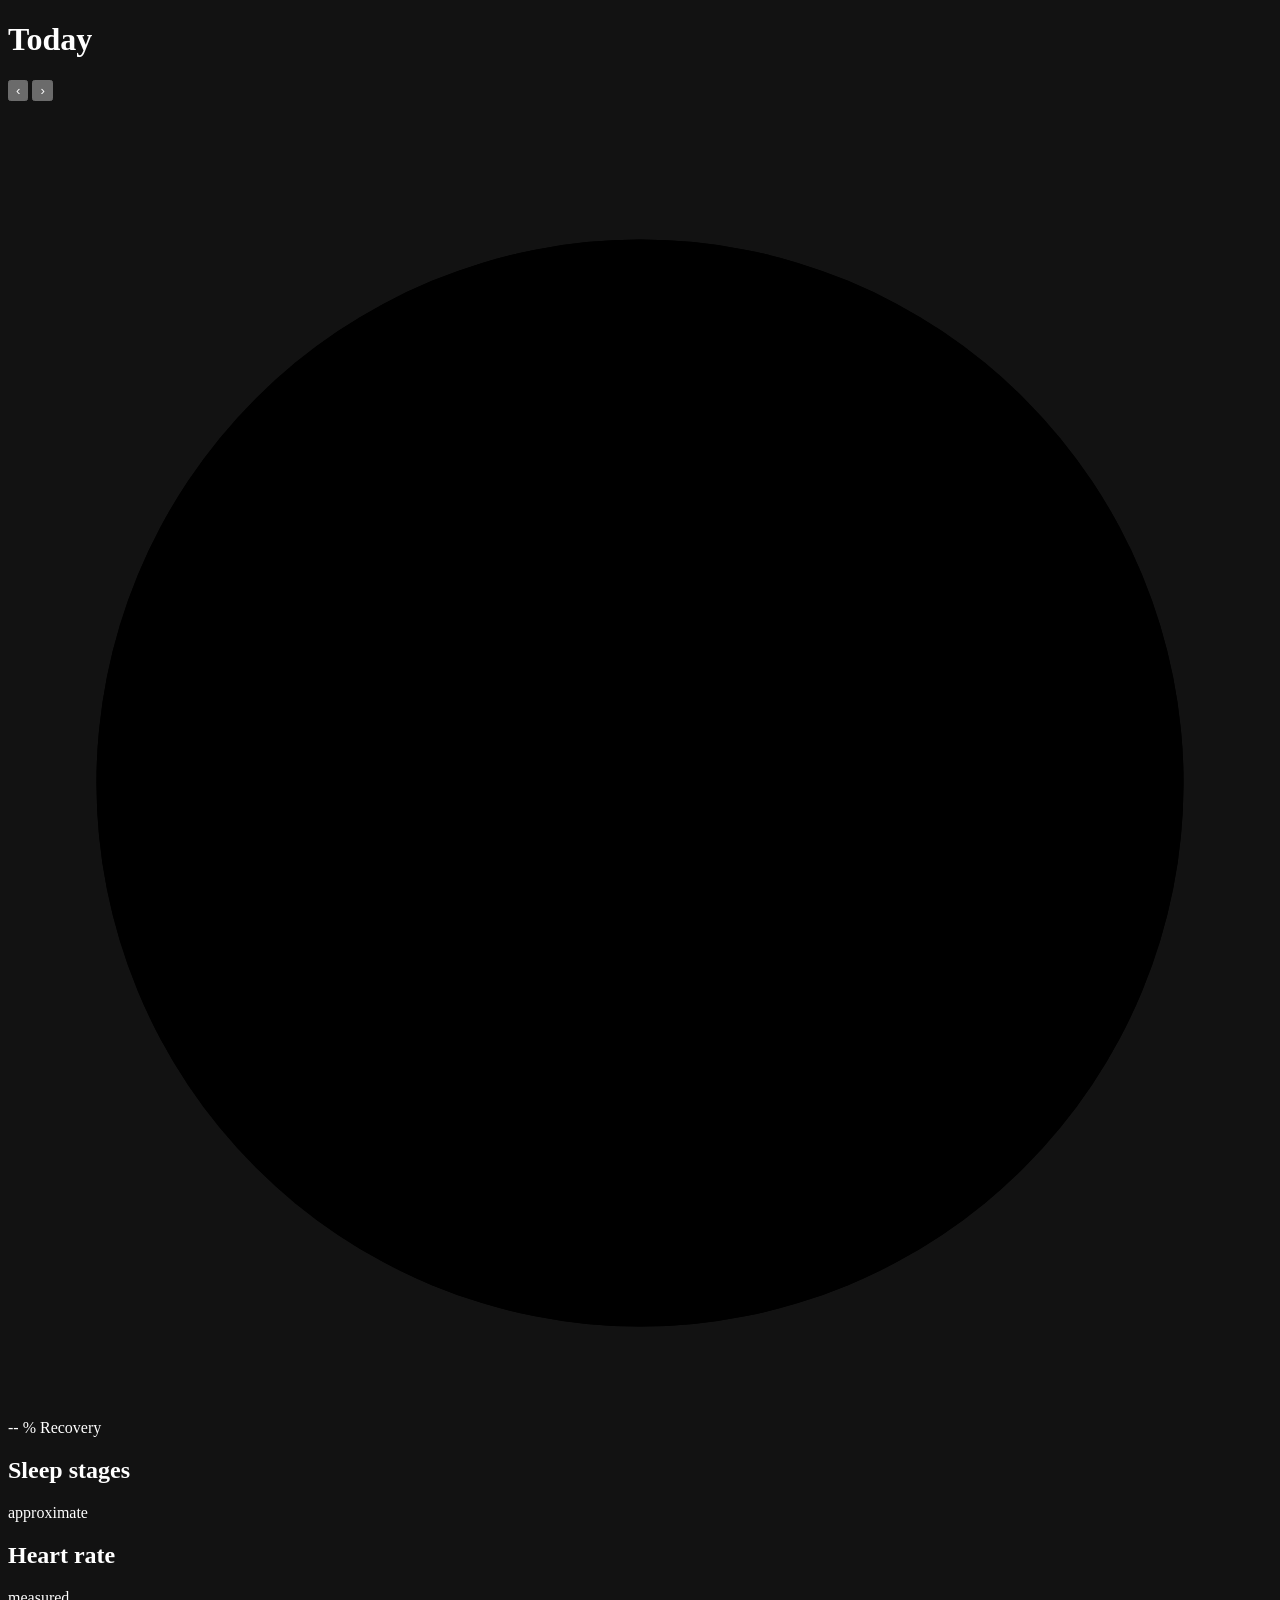
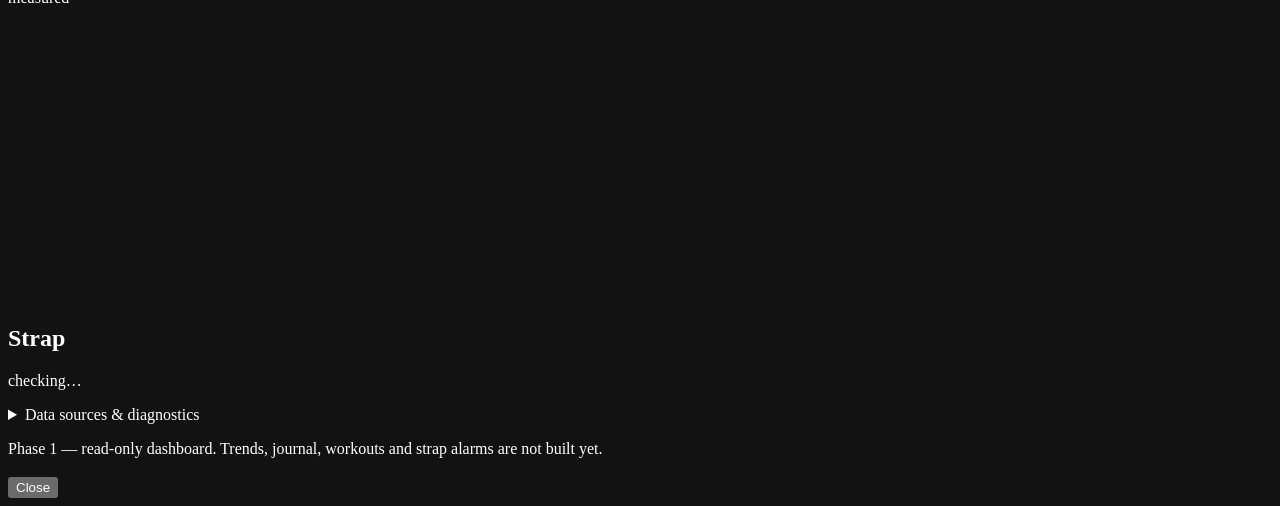
==== whoop/web/index.html @ 082ca0bb "whoop: Phase 0 investigation + Phase 1 read-only dashboard Step 0 findings first, because both chang" ====
<!DOCTYPE html>
<html lang="en">
<head>
<meta charset="utf-8">
<meta name="viewport" content="width=device-width, initial-scale=1, viewport-fit=cover">
<meta name="color-scheme" content="dark">
<meta name="theme-color" content="#0b0f0e">
<title>Strap</title>
<!-- Inline so the page makes zero external requests. -->
<link rel="icon" href="data:image/svg+xml,%3Csvg xmlns='http://www.w3.org/2000/svg' viewBox='0 0 32 32'%3E%3Ccircle cx='16' cy='16' r='13' fill='none' stroke='%2318c98b' stroke-width='5' stroke-dasharray='61 82' stroke-linecap='round' transform='rotate(-90 16 16)'/%3E%3C/svg%3E">
<link rel="stylesheet" href="/static/styles.css">
</head>
<body>

<header class="topbar">
  <div class="topbar-row">
    <h1>Today</h1>
    <button id="day-prev" class="ghost-btn" aria-label="Previous day">&#8249;</button>
    <button id="day-next" class="ghost-btn" aria-label="Next day">&#8250;</button>
  </div>
  <p id="day-label" class="day-label">&nbsp;</p>
</header>

<main id="main">

  <!-- connection / data-state banner -->
  <div id="banner" class="banner hidden" role="status"></div>

  <!-- recovery ring -->
  <section class="ring-card" id="ring-card">
    <svg viewBox="0 0 200 200" class="ring" aria-hidden="true">
      <circle cx="100" cy="100" r="86" class="ring-track"/>
      <circle cx="100" cy="100" r="86" class="ring-value" id="ring-arc"/>
    </svg>
    <div class="ring-centre">
      <span class="ring-num" id="ring-num">--</span>
      <span class="ring-unit" id="ring-unit">%</span>
      <span class="ring-cap" id="ring-cap">Recovery</span>
    </div>
  </section>

  <!-- metric tiles -->
  <section class="tiles" id="tiles" aria-label="Today's metrics"></section>

  <!-- sleep stages -->
  <section class="card" id="sleep-card">
    <div class="card-head">
      <h2>Sleep stages</h2>
      <span class="pill approx">approximate</span>
    </div>
    <div class="stage-bar" id="stage-bar"></div>
    <ul class="stage-legend" id="stage-legend"></ul>
  </section>

  <!-- heart rate today -->
  <section class="card" id="hr-card">
    <div class="card-head">
      <h2>Heart rate</h2>
      <span class="pill measured">measured</span>
    </div>
    <svg id="hr-spark" class="spark" viewBox="0 0 600 140" preserveAspectRatio="none"></svg>
    <p class="card-note" id="hr-note"></p>
  </section>

  <!-- strap / BLE state -->
  <section class="card" id="strap-card">
    <div class="card-head"><h2>Strap</h2></div>
    <p class="strap-state"><span class="dot" id="strap-dot"></span><span id="strap-text">checking…</span></p>
    <p class="card-note" id="strap-note"></p>
  </section>

  <details class="card diag">
    <summary>Data sources &amp; diagnostics</summary>
    <div id="diag-body" class="diag-body">loading…</div>
  </details>

  <p class="disclaimer" id="disclaimer"></p>
  <p class="build">Phase 1 — read-only dashboard. Trends, journal, workouts and
     strap alarms are not built yet.</p>
</main>

<!-- metric detail sheet -->
<div id="sheet" class="sheet hidden" role="dialog" aria-modal="true" aria-labelledby="sheet-title">
  <div class="sheet-panel">
    <div class="sheet-grab"></div>
    <h3 id="sheet-title"></h3>
    <p id="sheet-kind" class="sheet-kind"></p>
    <p id="sheet-method" class="sheet-method"></p>
    <p id="sheet-note" class="sheet-note"></p>
    <button id="sheet-close" class="big-btn">Close</button>
  </div>
</div>

<script src="/static/app.js"></script>
</body>
</html>
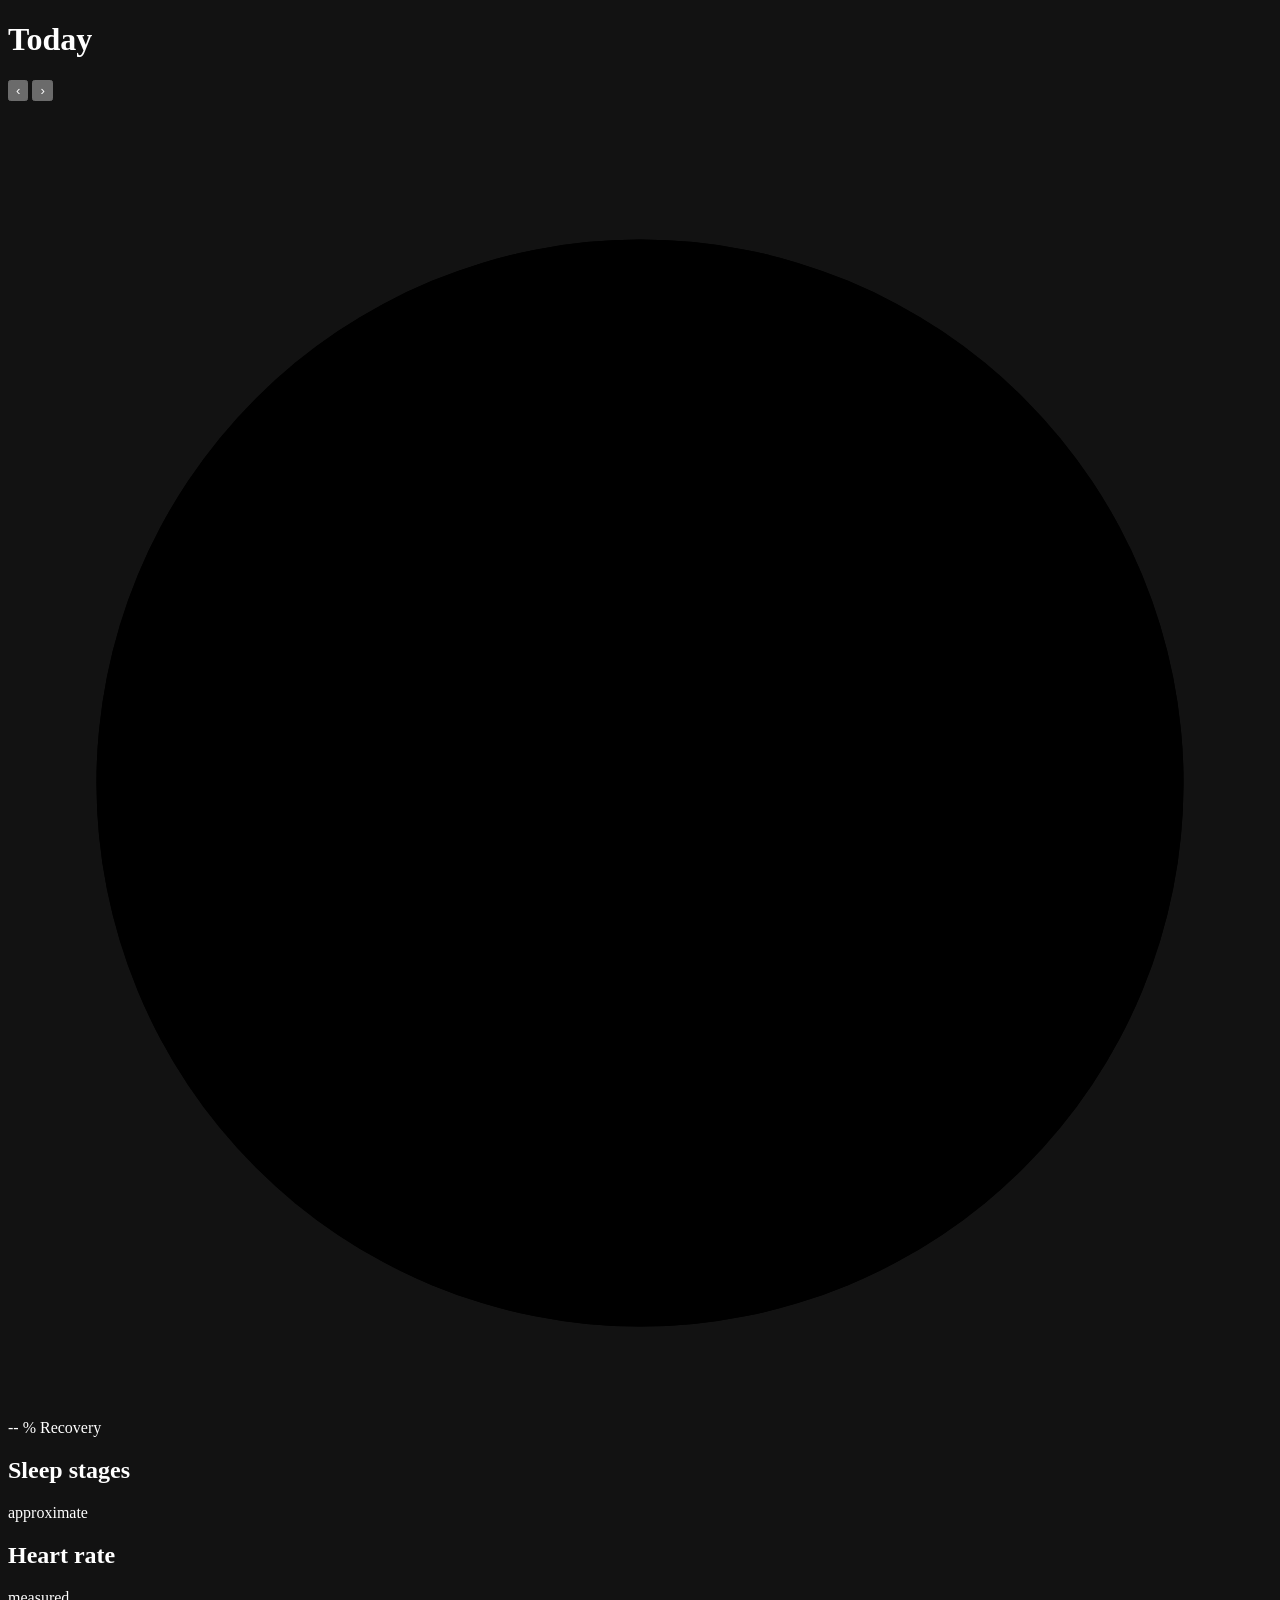
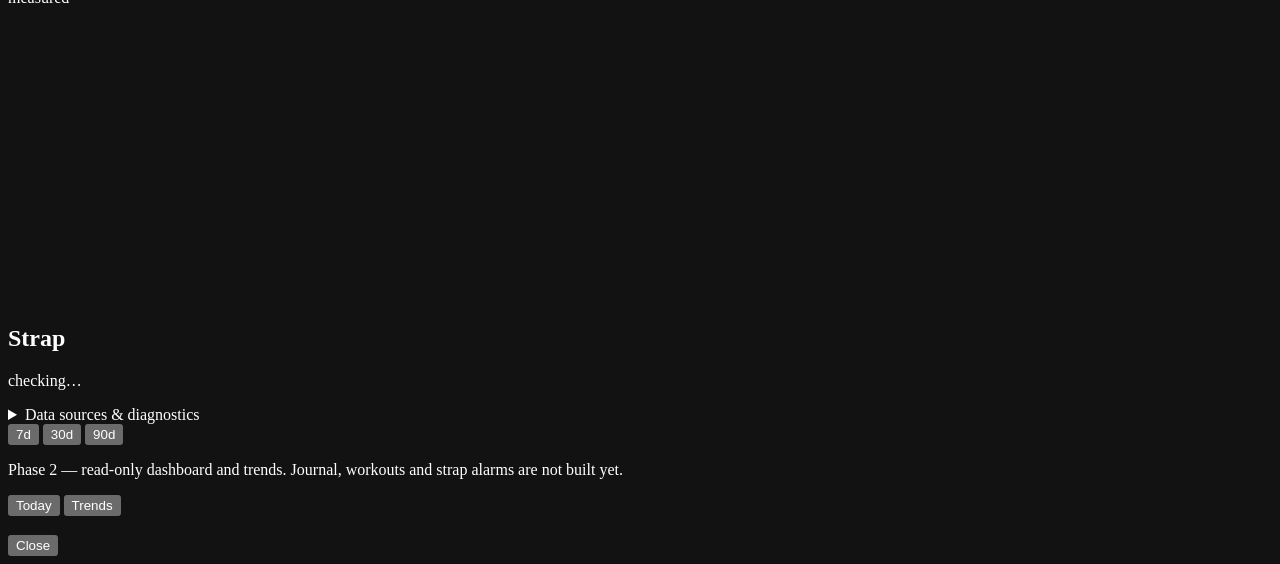
==== commit 318818d3: "whoop: Phase 2 — trends and charts Adds a Trends view with 7/30/90-day charts for recovery, HRV, res" ====
--- a/whoop/web/index.html
+++ b/whoop/web/index.html
@@ -25,6 +25,8 @@
 
   <!-- connection / data-state banner -->
   <div id="banner" class="banner hidden" role="status"></div>
+
+<div id="view-today">
 
   <!-- recovery ring -->
   <section class="ring-card" id="ring-card">
@@ -73,11 +75,27 @@
     <summary>Data sources &amp; diagnostics</summary>
     <div id="diag-body" class="diag-body">loading…</div>
   </details>
+</div><!-- /view-today -->
+
+<div id="view-trends" class="hidden">
+  <div class="range-row" role="group" aria-label="Trend window">
+    <button class="range-chip" data-days="7">7d</button>
+    <button class="range-chip is-on" data-days="30">30d</button>
+    <button class="range-chip" data-days="90">90d</button>
+  </div>
+  <div id="trend-cards"></div>
+  <p class="card-note" id="trend-note"></p>
+</div><!-- /view-trends -->
 
   <p class="disclaimer" id="disclaimer"></p>
-  <p class="build">Phase 1 — read-only dashboard. Trends, journal, workouts and
-     strap alarms are not built yet.</p>
+  <p class="build">Phase 2 — read-only dashboard and trends. Journal, workouts
+     and strap alarms are not built yet.</p>
 </main>
+
+<nav class="tabbar" role="tablist">
+  <button class="tab is-on" data-view="today" role="tab" aria-selected="true">Today</button>
+  <button class="tab" data-view="trends" role="tab" aria-selected="false">Trends</button>
+</nav>
 
 <!-- metric detail sheet -->
 <div id="sheet" class="sheet hidden" role="dialog" aria-modal="true" aria-labelledby="sheet-title">
@@ -91,6 +109,6 @@
   </div>
 </div>
 
-<script src="/static/app.js"></script>
+<script type="module" src="/static/app.js"></script>
 </body>
 </html>
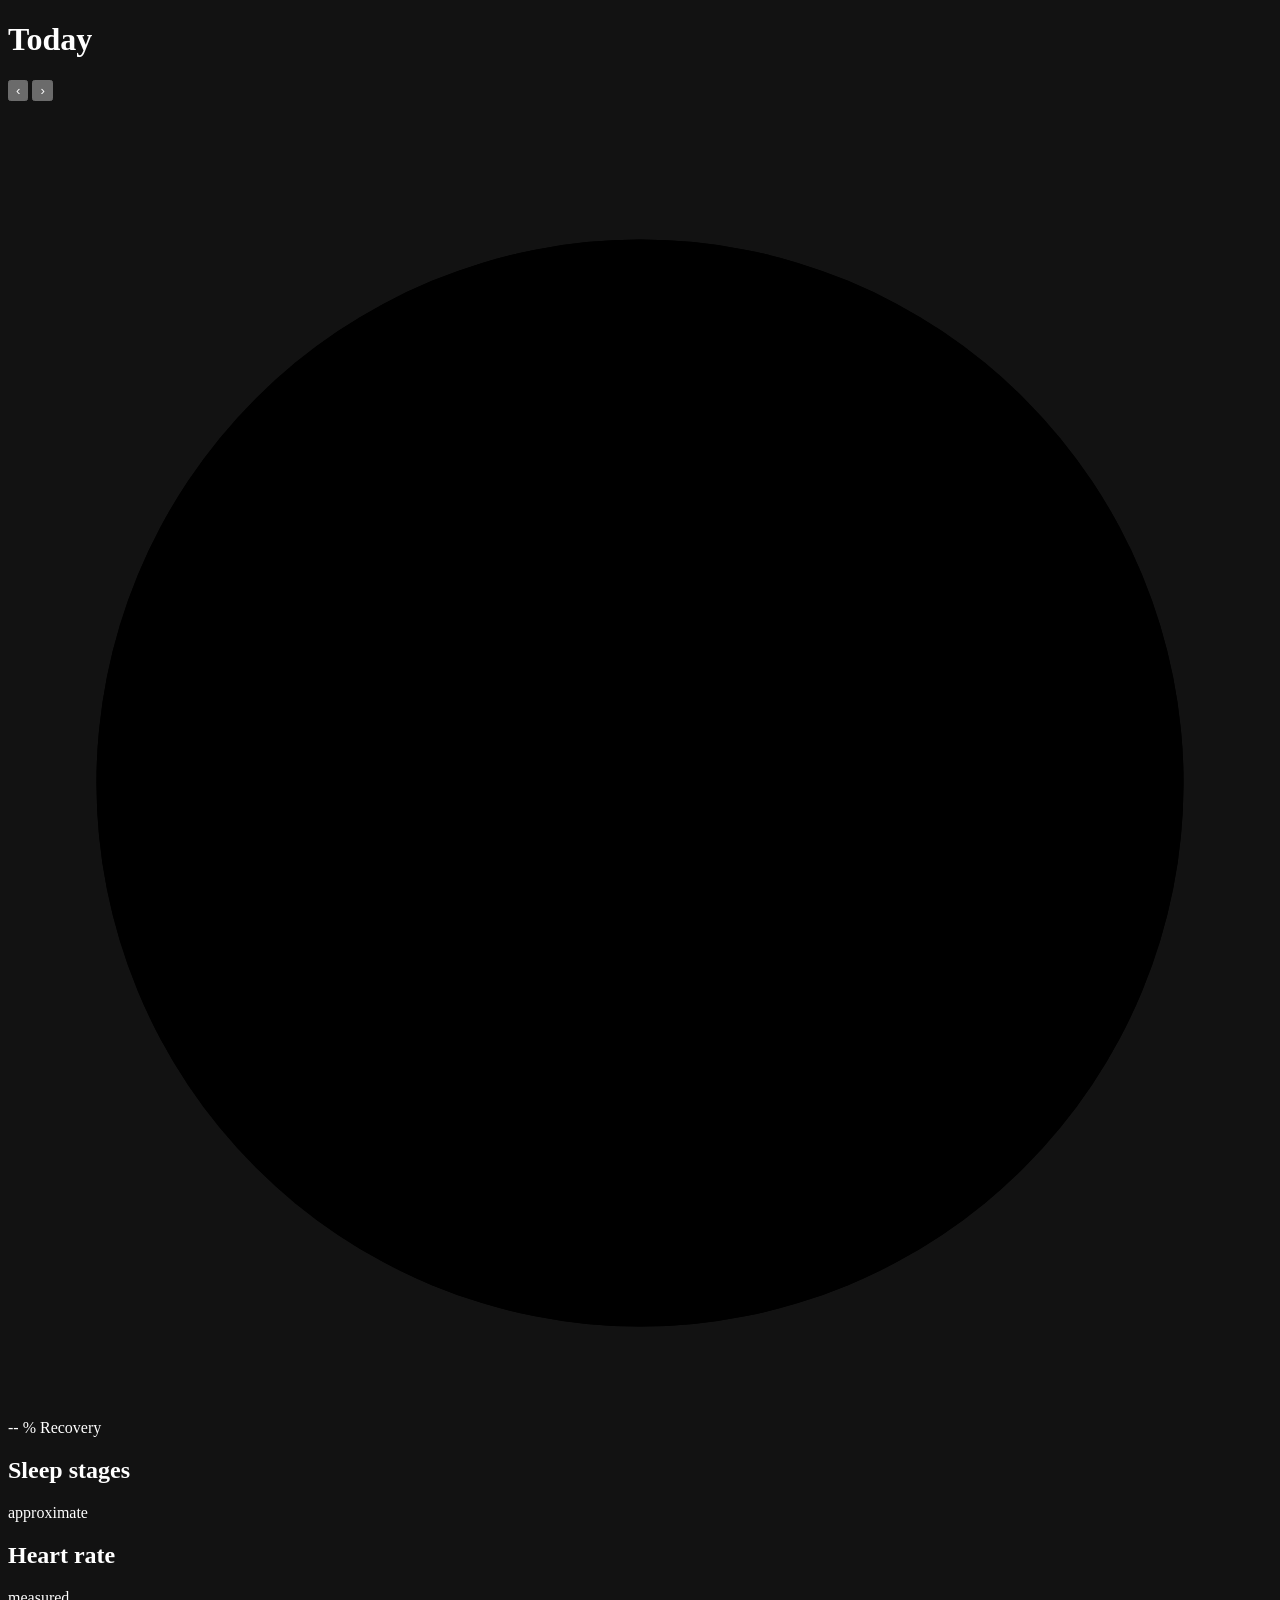
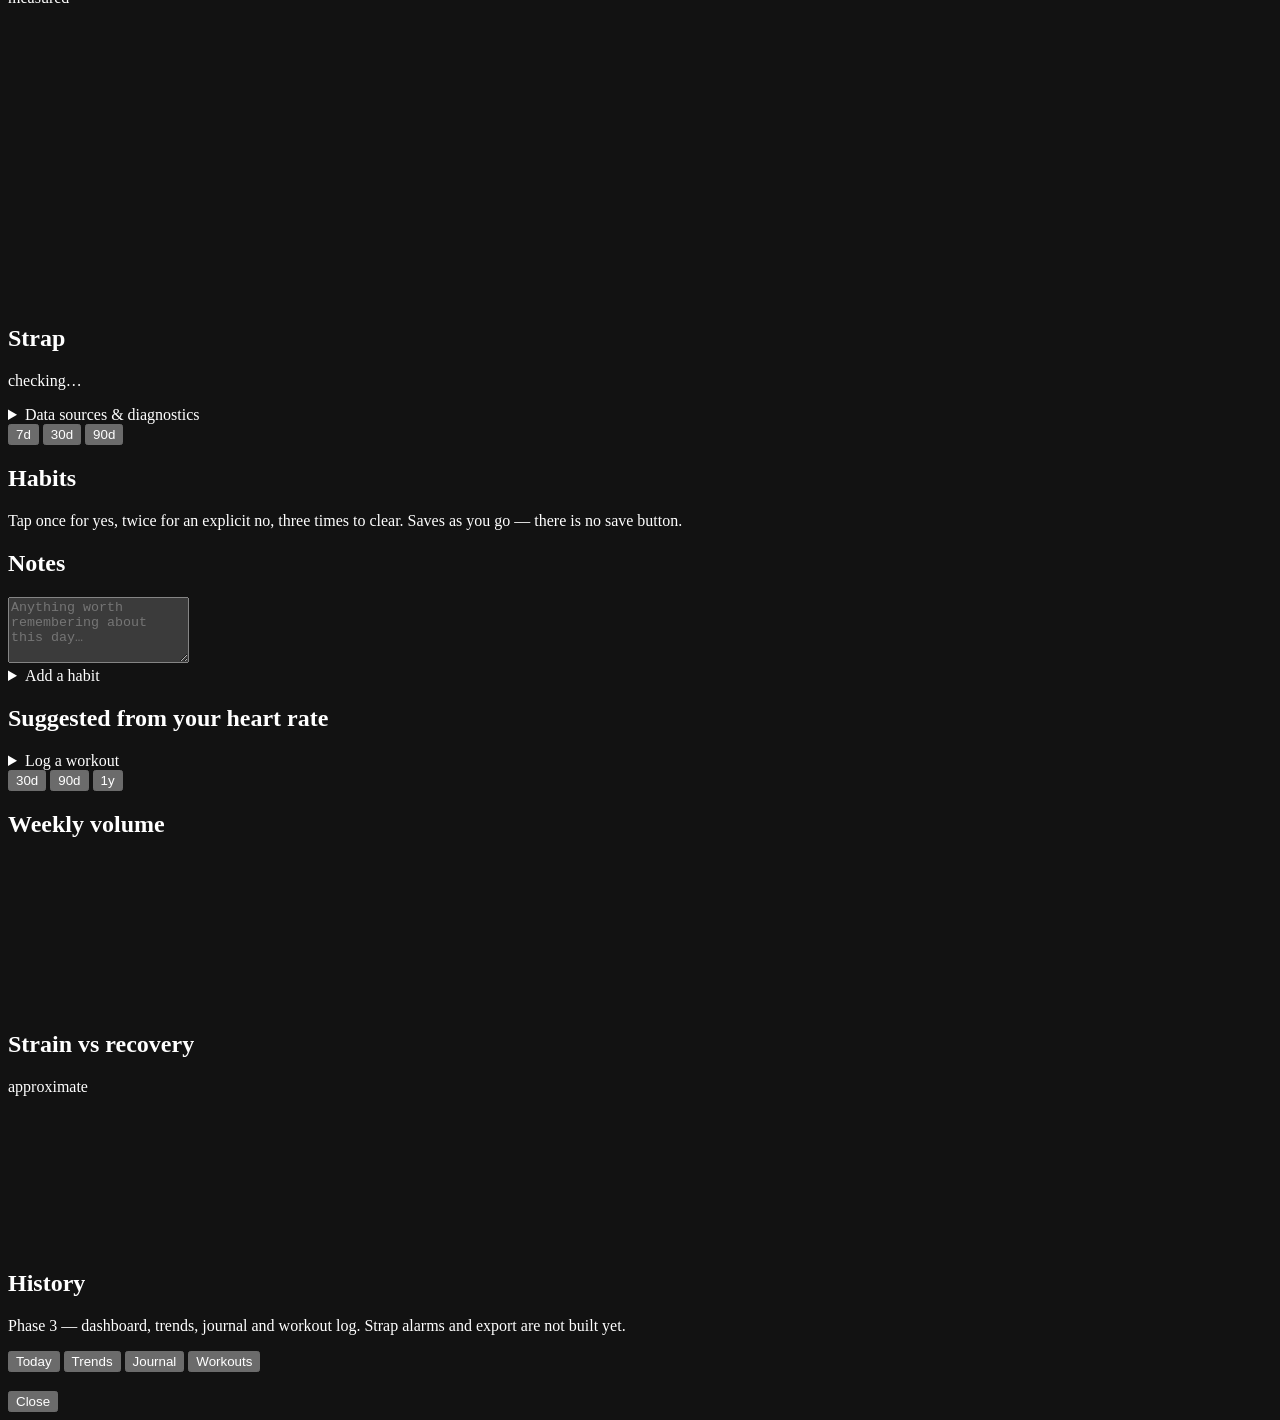
==== commit ee03f56b: "whoop: Phase 3 — habit journal and workout log Adds this app's OWN SQLite database (app/store.py, AP" ====
--- a/whoop/web/index.html
+++ b/whoop/web/index.html
@@ -87,14 +87,103 @@
   <p class="card-note" id="trend-note"></p>
 </div><!-- /view-trends -->
 
+<div id="view-journal" class="hidden">
+  <section class="card">
+    <div class="card-head">
+      <h2>Habits</h2>
+      <span class="journal-status" id="journal-status"></span>
+    </div>
+    <p class="card-note" id="journal-count"></p>
+    <div id="journal-habits"></div>
+    <p class="card-note">Tap once for yes, twice for an explicit no, three times to clear.
+       Saves as you go — there is no save button.</p>
+  </section>
+
+  <section class="card">
+    <div class="card-head"><h2>Notes</h2></div>
+    <textarea id="journal-note" class="note-input" rows="4"
+              placeholder="Anything worth remembering about this day…"></textarea>
+  </section>
+
+  <details class="card">
+    <summary>Add a habit</summary>
+    <form id="habit-add-form" class="stack">
+      <input id="habit-label" class="inp" type="text" placeholder="Name (e.g. Magnesium)" maxlength="120">
+      <select id="habit-type" class="inp">
+        <option value="bool">Yes / no</option>
+        <option value="scale">1-5 scale</option>
+        <option value="number">Number</option>
+      </select>
+      <input id="habit-unit" class="inp hidden" type="text" placeholder="Unit (e.g. mg, hours)" maxlength="24">
+      <button class="big-btn" type="submit">Add habit</button>
+    </form>
+  </details>
+</div><!-- /view-journal -->
+
+<div id="view-workouts" class="hidden">
+  <section class="card">
+    <div class="card-head"><h2>Suggested from your heart rate</h2></div>
+    <div id="suggestion-list"></div>
+    <p class="card-note" id="suggestion-method"></p>
+  </section>
+
+  <details class="card">
+    <summary>Log a workout</summary>
+    <form id="workout-form" class="stack">
+      <input id="w-day" class="inp" type="date" required>
+      <input id="w-type" class="inp" type="text" placeholder="Type (run, lift, ride…)" required maxlength="64">
+      <input id="w-duration" class="inp" type="number" inputmode="decimal" placeholder="Duration (minutes)" min="1" required>
+      <select id="w-rpe" class="inp">
+        <option value="">Perceived exertion (1-10)</option>
+        <option value="1">1 — very easy</option><option value="2">2</option>
+        <option value="3">3 — easy</option><option value="4">4</option>
+        <option value="5">5 — moderate</option><option value="6">6</option>
+        <option value="7">7 — hard</option><option value="8">8</option>
+        <option value="9">9 — very hard</option><option value="10">10 — max</option>
+      </select>
+      <textarea id="w-notes" class="note-input" rows="2" placeholder="Notes (optional)"></textarea>
+      <button class="big-btn" type="submit">Log workout</button>
+      <p class="form-msg" id="workout-form-msg"></p>
+    </form>
+  </details>
+
+  <div class="range-row" role="group" aria-label="History window">
+    <button class="wrange-chip" data-days="30">30d</button>
+    <button class="wrange-chip is-on" data-days="90">90d</button>
+    <button class="wrange-chip" data-days="365">1y</button>
+  </div>
+
+  <section class="card">
+    <div class="card-head"><h2>Weekly volume</h2></div>
+    <p class="card-note" id="volume-total"></p>
+    <svg id="volume-chart" class="chart"></svg>
+  </section>
+
+  <section class="card">
+    <div class="card-head">
+      <h2>Strain vs recovery</h2>
+      <span class="pill approx">approximate</span>
+    </div>
+    <svg id="scatter-chart" class="chart scatter"></svg>
+    <p class="card-note" id="scatter-note"></p>
+  </section>
+
+  <section class="card">
+    <div class="card-head"><h2>History</h2></div>
+    <div id="workout-list"></div>
+  </section>
+</div><!-- /view-workouts -->
+
   <p class="disclaimer" id="disclaimer"></p>
-  <p class="build">Phase 2 — read-only dashboard and trends. Journal, workouts
-     and strap alarms are not built yet.</p>
+  <p class="build">Phase 3 — dashboard, trends, journal and workout log.
+     Strap alarms and export are not built yet.</p>
 </main>
 
 <nav class="tabbar" role="tablist">
   <button class="tab is-on" data-view="today" role="tab" aria-selected="true">Today</button>
   <button class="tab" data-view="trends" role="tab" aria-selected="false">Trends</button>
+  <button class="tab" data-view="journal" role="tab" aria-selected="false">Journal</button>
+  <button class="tab" data-view="workouts" role="tab" aria-selected="false">Workouts</button>
 </nav>
 
 <!-- metric detail sheet -->
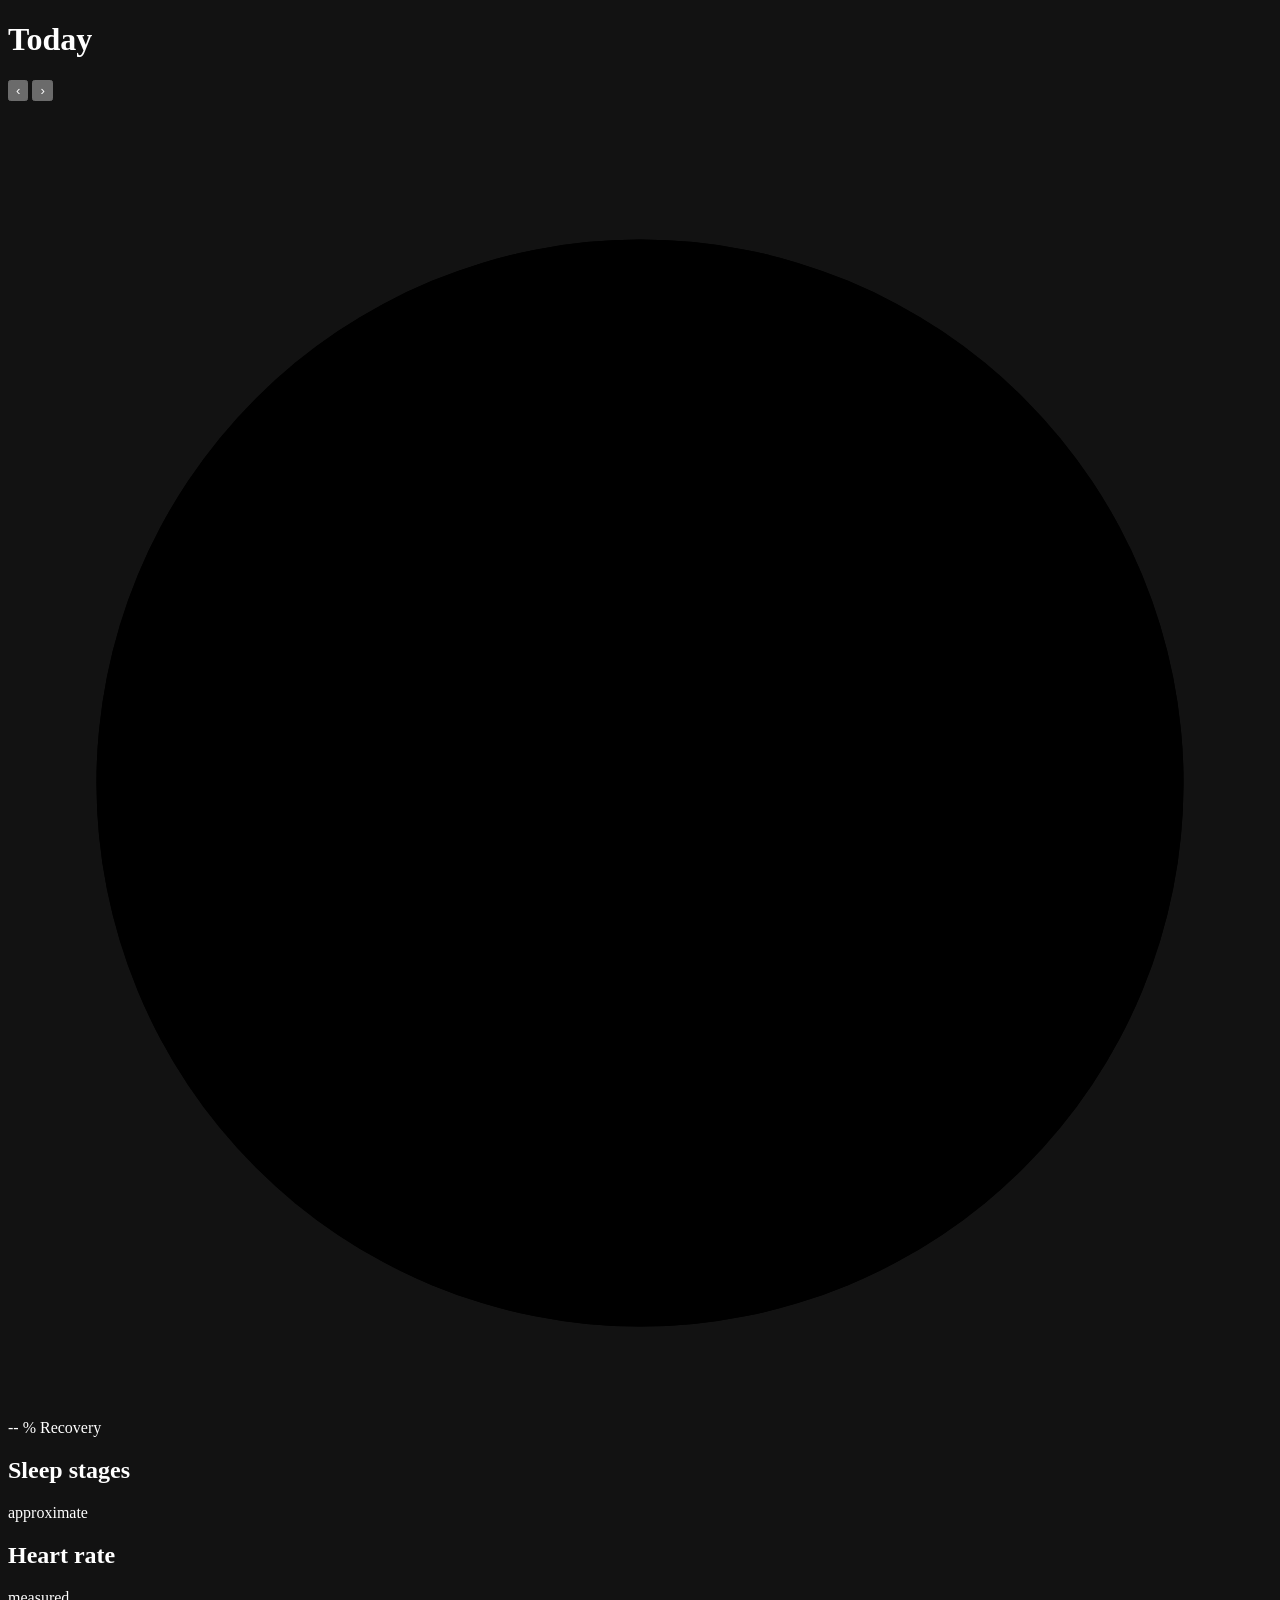
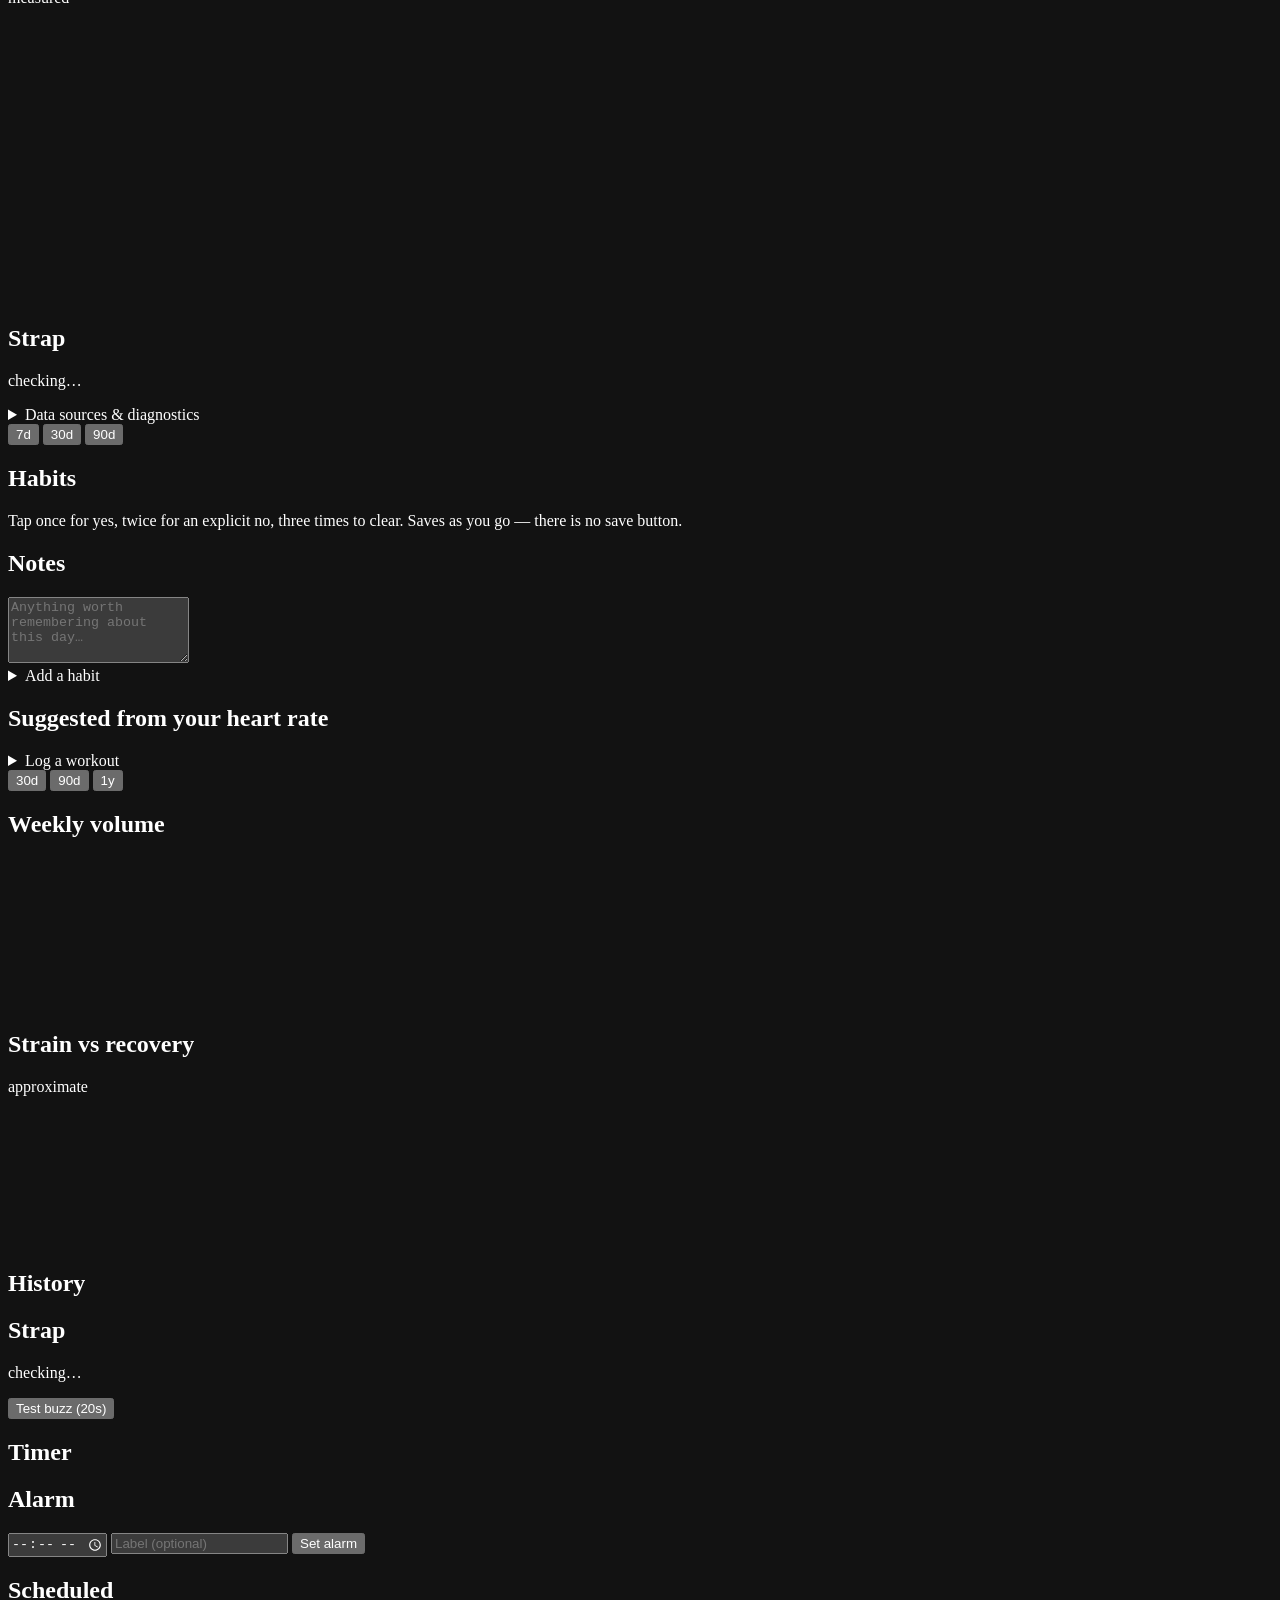
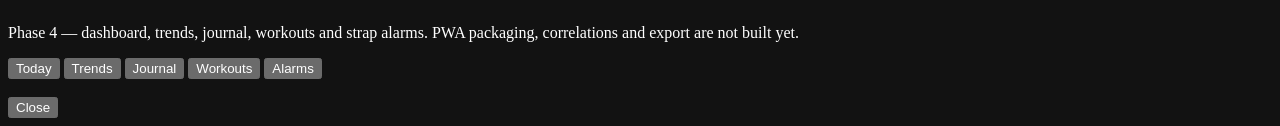
==== commit 34011ec8: "whoop: Phase 4 — alarm and countdown timer Scheduler, persistence, API and UI, all behind a transpor" ====
--- a/whoop/web/index.html
+++ b/whoop/web/index.html
@@ -174,9 +174,43 @@
   </section>
 </div><!-- /view-workouts -->
 
+<div id="view-alarms" class="hidden">
+  <div id="alarm-banner" class="banner hidden" role="status"></div>
+
+  <section class="card">
+    <div class="card-head"><h2>Strap</h2></div>
+    <p class="strap-state">
+      <span class="dot" id="alarm-strap-dot"></span>
+      <span id="alarm-strap-text">checking…</span>
+    </p>
+    <p class="card-note" id="alarm-strap-note"></p>
+    <button id="strap-test-btn" class="big-btn" type="button">Test buzz (20s)</button>
+  </section>
+
+  <section class="card">
+    <div class="card-head"><h2>Timer</h2></div>
+    <div class="quick-row" id="quick-timers"></div>
+  </section>
+
+  <section class="card">
+    <div class="card-head"><h2>Alarm</h2></div>
+    <form id="alarm-form" class="stack">
+      <input id="alarm-time" class="inp" type="time" required>
+      <input id="alarm-label" class="inp" type="text" placeholder="Label (optional)" maxlength="120">
+      <button class="big-btn" type="submit">Set alarm</button>
+    </form>
+  </section>
+
+  <section class="card">
+    <div class="card-head"><h2>Scheduled</h2></div>
+    <div id="alarm-list"></div>
+    <p class="card-note" id="alarm-limit-note"></p>
+  </section>
+</div><!-- /view-alarms -->
+
   <p class="disclaimer" id="disclaimer"></p>
-  <p class="build">Phase 3 — dashboard, trends, journal and workout log.
-     Strap alarms and export are not built yet.</p>
+  <p class="build">Phase 4 — dashboard, trends, journal, workouts and strap
+     alarms. PWA packaging, correlations and export are not built yet.</p>
 </main>
 
 <nav class="tabbar" role="tablist">
@@ -184,6 +218,7 @@
   <button class="tab" data-view="trends" role="tab" aria-selected="false">Trends</button>
   <button class="tab" data-view="journal" role="tab" aria-selected="false">Journal</button>
   <button class="tab" data-view="workouts" role="tab" aria-selected="false">Workouts</button>
+  <button class="tab" data-view="alarms" role="tab" aria-selected="false">Alarms</button>
 </nav>
 
 <!-- metric detail sheet -->
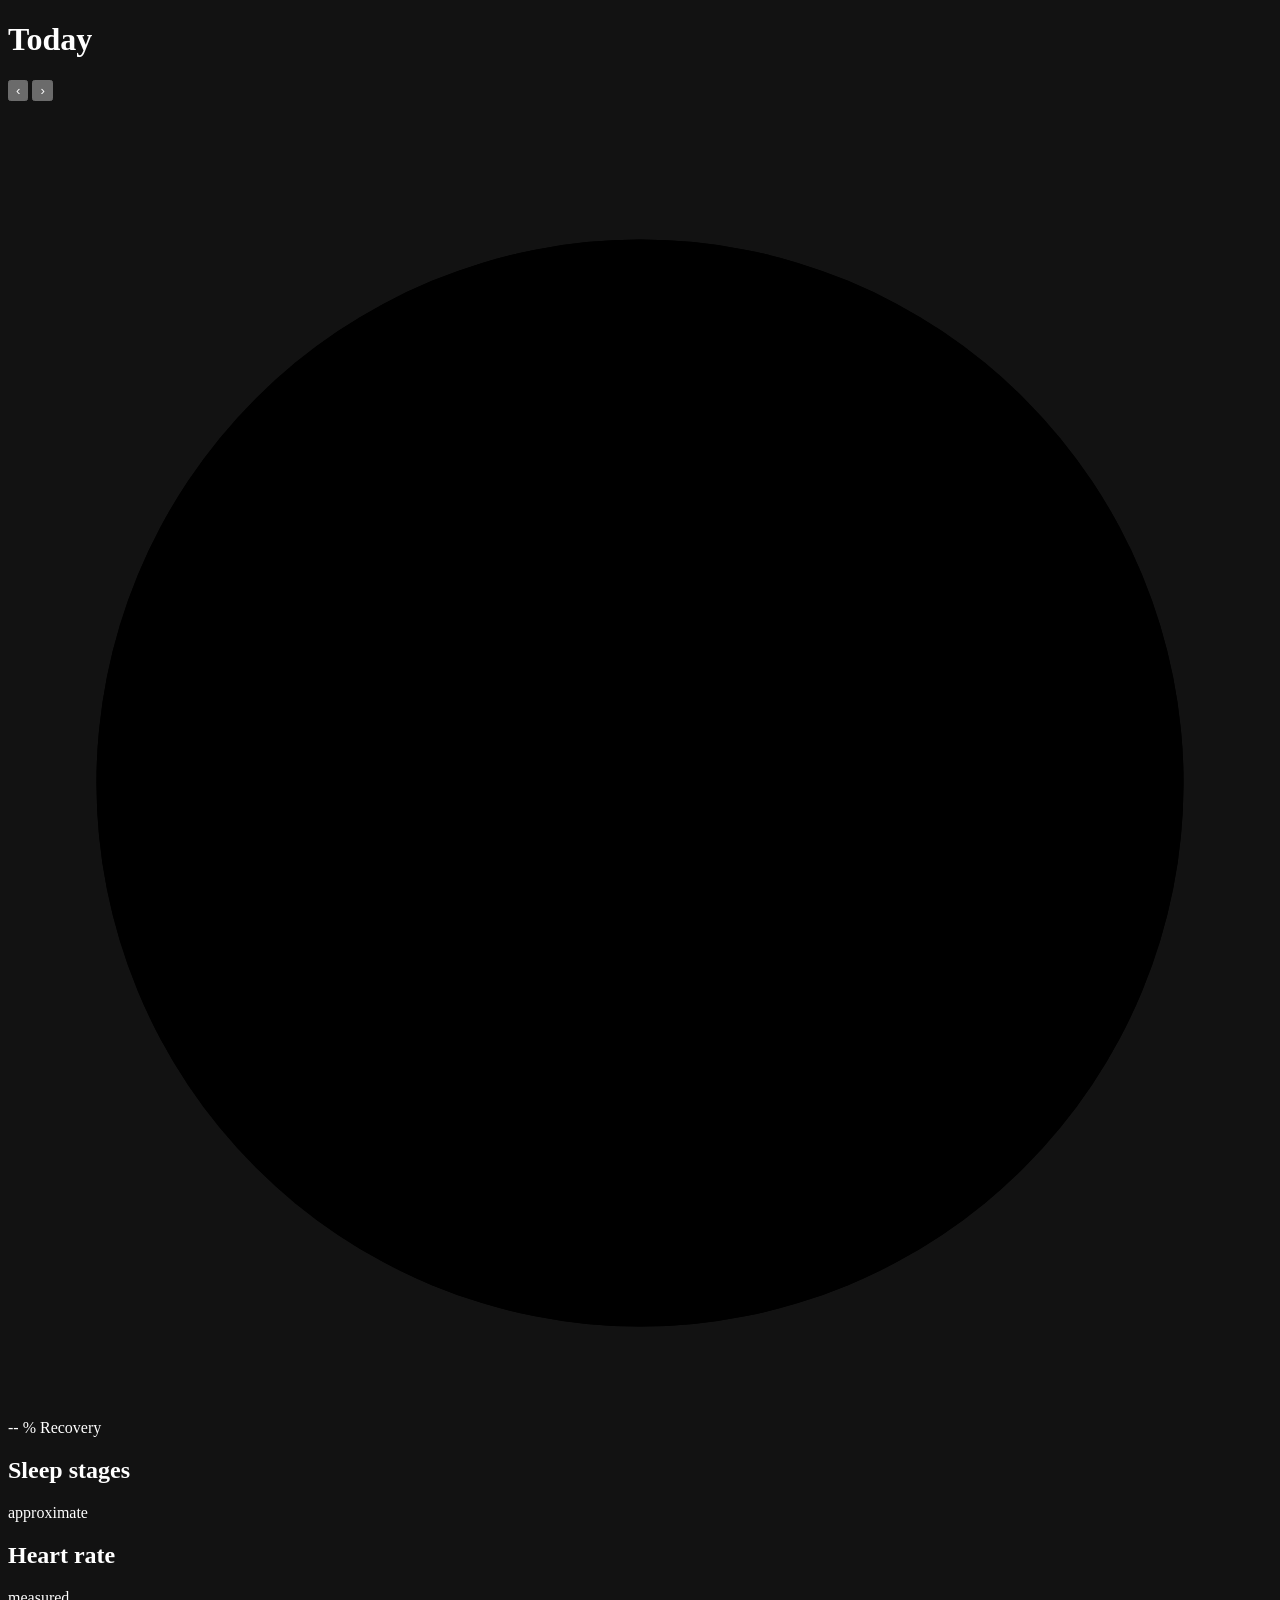
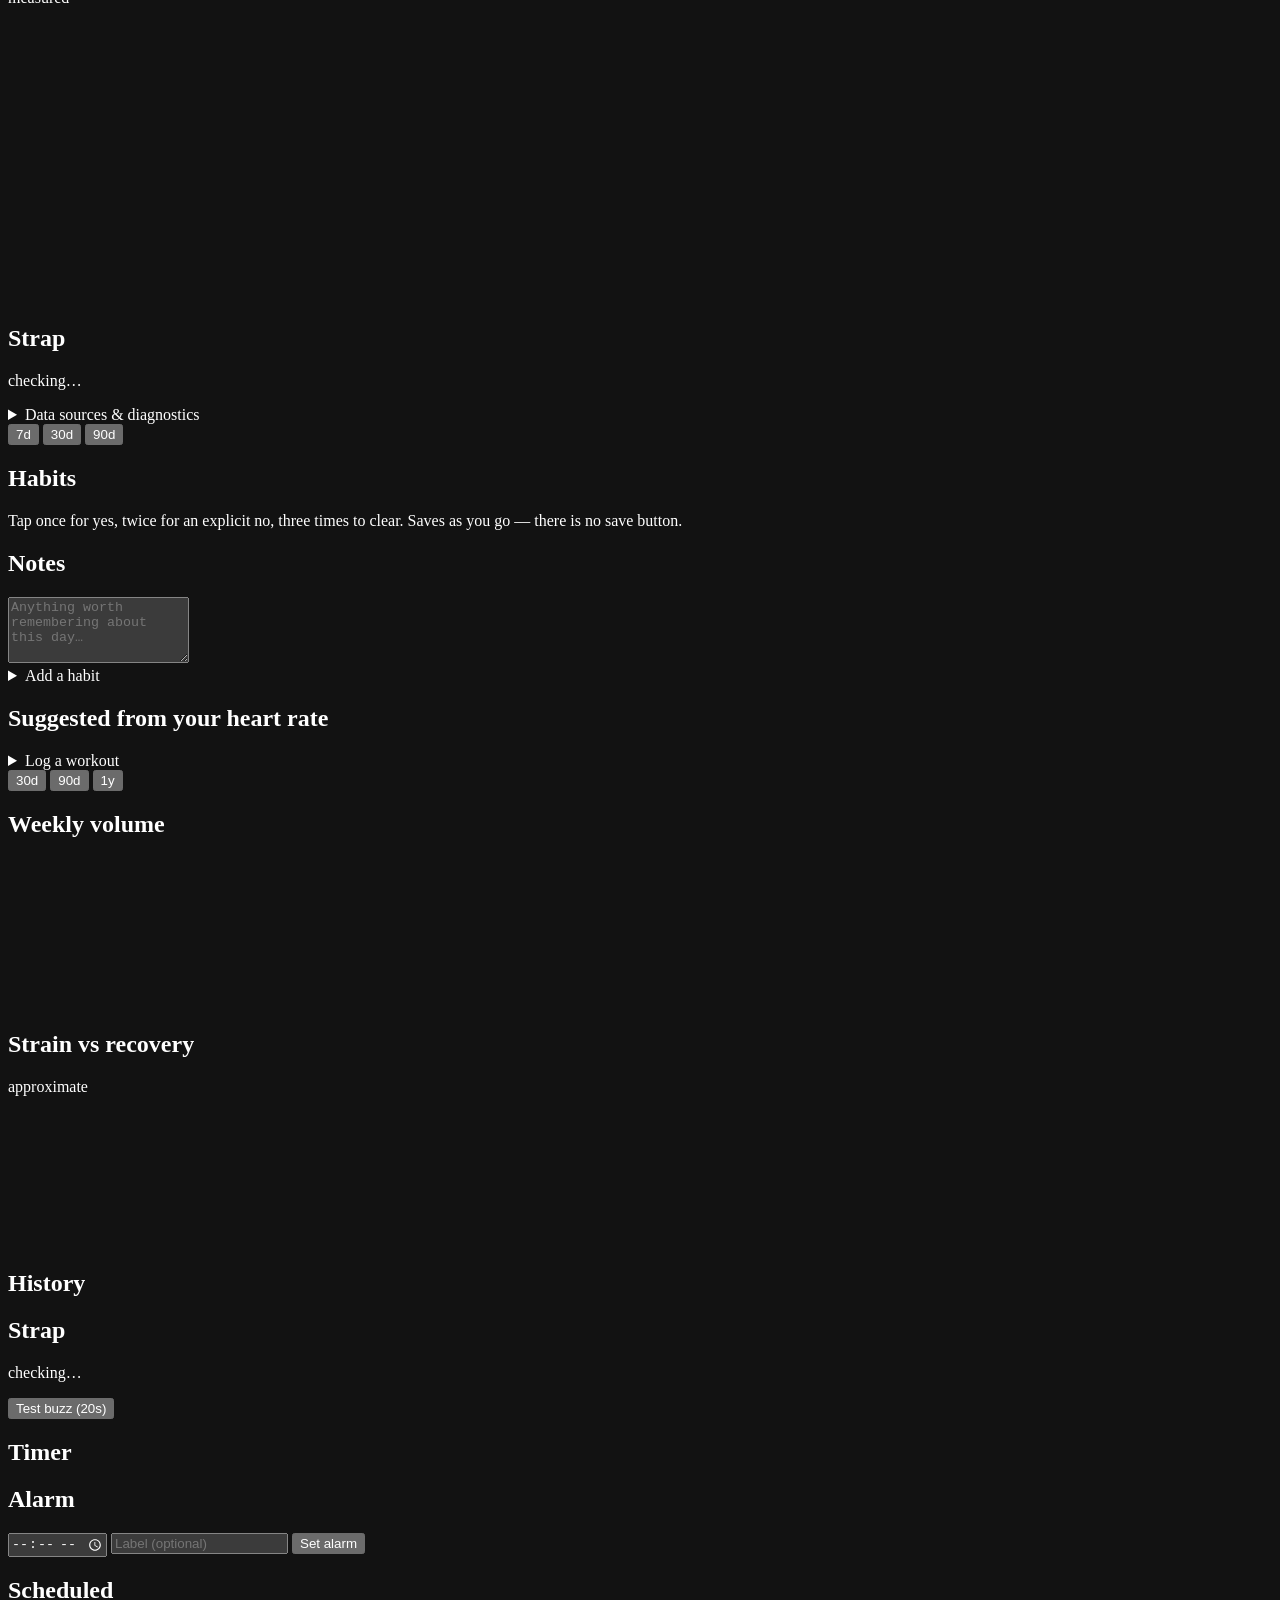
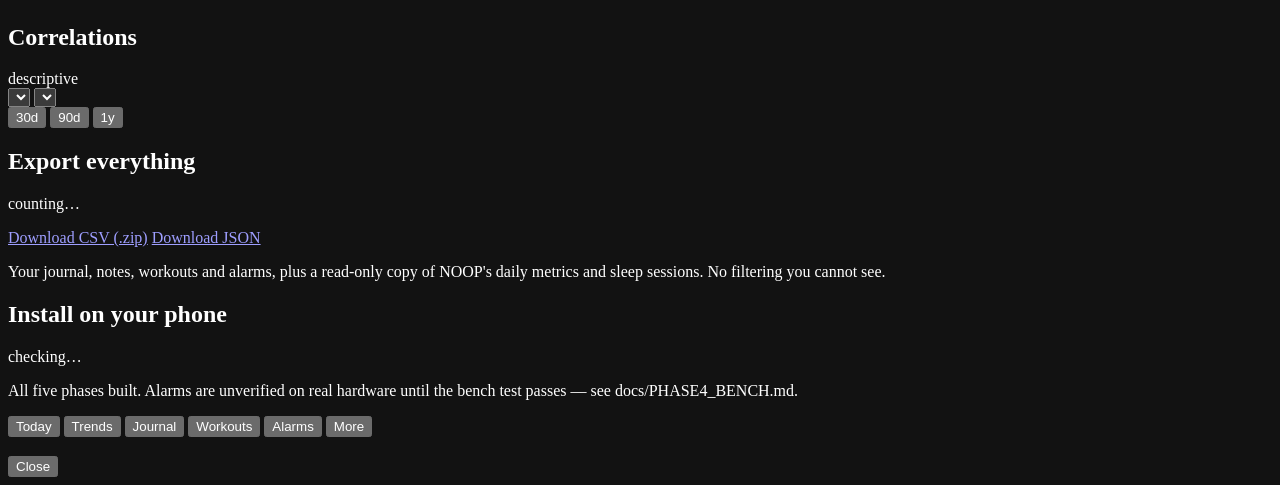
==== commit 8a7dad61: "whoop: Phase 5 — correlations, export, PWA packaging Correlations ------------ Overlay a journaled h" ====
--- a/whoop/web/index.html
+++ b/whoop/web/index.html
@@ -9,6 +9,16 @@
 <!-- Inline so the page makes zero external requests. -->
 <link rel="icon" href="data:image/svg+xml,%3Csvg xmlns='http://www.w3.org/2000/svg' viewBox='0 0 32 32'%3E%3Ccircle cx='16' cy='16' r='13' fill='none' stroke='%2318c98b' stroke-width='5' stroke-dasharray='61 82' stroke-linecap='round' transform='rotate(-90 16 16)'/%3E%3C/svg%3E">
 <link rel="stylesheet" href="/static/styles.css">
+
+<!-- PWA. iOS ignores the manifest's icons for the home screen and uses
+     apple-touch-icon, so both are declared. -->
+<link rel="manifest" href="/static/manifest.webmanifest">
+<link rel="apple-touch-icon" href="/static/icons/icon-180.png">
+<meta name="apple-mobile-web-app-capable" content="yes">
+<meta name="apple-mobile-web-app-status-bar-style" content="black-translucent">
+<meta name="apple-mobile-web-app-title" content="Strap">
+<meta name="mobile-web-app-capable" content="yes">
+<meta name="description" content="Local-first dashboard for a WHOOP strap you own.">
 </head>
 <body>
 
@@ -24,6 +34,7 @@
 <main id="main">
 
   <!-- connection / data-state banner -->
+  <div id="offline-banner" class="banner warn hidden" role="status"></div>
   <div id="banner" class="banner hidden" role="status"></div>
 
 <div id="view-today">
@@ -208,9 +219,44 @@
   </section>
 </div><!-- /view-alarms -->
 
+<div id="view-more" class="hidden">
+  <section class="card">
+    <div class="card-head">
+      <h2>Correlations</h2>
+      <span class="pill approx">descriptive</span>
+    </div>
+    <div class="stack">
+      <select id="corr-habit" class="inp"></select>
+      <select id="corr-metric" class="inp"></select>
+      <div class="range-row">
+        <button class="corr-range is-on" data-days="30">30d</button>
+        <button class="corr-range" data-days="90">90d</button>
+        <button class="corr-range" data-days="365">1y</button>
+      </div>
+    </div>
+    <div id="corr-result"></div>
+  </section>
+
+  <section class="card">
+    <div class="card-head"><h2>Export everything</h2></div>
+    <p class="card-note" id="export-counts">counting…</p>
+    <div class="stack">
+      <a class="big-btn" id="export-zip" href="/api/export.csv" download>Download CSV (.zip)</a>
+      <a class="big-btn" id="export-json" href="/api/export.json" download>Download JSON</a>
+    </div>
+    <p class="card-note">Your journal, notes, workouts and alarms, plus a read-only
+       copy of NOOP's daily metrics and sleep sessions. No filtering you cannot see.</p>
+  </section>
+
+  <section class="card">
+    <div class="card-head"><h2>Install on your phone</h2></div>
+    <p class="card-note" id="pwa-state">checking…</p>
+  </section>
+</div><!-- /view-more -->
+
   <p class="disclaimer" id="disclaimer"></p>
-  <p class="build">Phase 4 — dashboard, trends, journal, workouts and strap
-     alarms. PWA packaging, correlations and export are not built yet.</p>
+  <p class="build">All five phases built. Alarms are unverified on real hardware
+     until the bench test passes — see docs/PHASE4_BENCH.md.</p>
 </main>
 
 <nav class="tabbar" role="tablist">
@@ -219,6 +265,7 @@
   <button class="tab" data-view="journal" role="tab" aria-selected="false">Journal</button>
   <button class="tab" data-view="workouts" role="tab" aria-selected="false">Workouts</button>
   <button class="tab" data-view="alarms" role="tab" aria-selected="false">Alarms</button>
+  <button class="tab" data-view="more" role="tab" aria-selected="false">More</button>
 </nav>
 
 <!-- metric detail sheet -->
